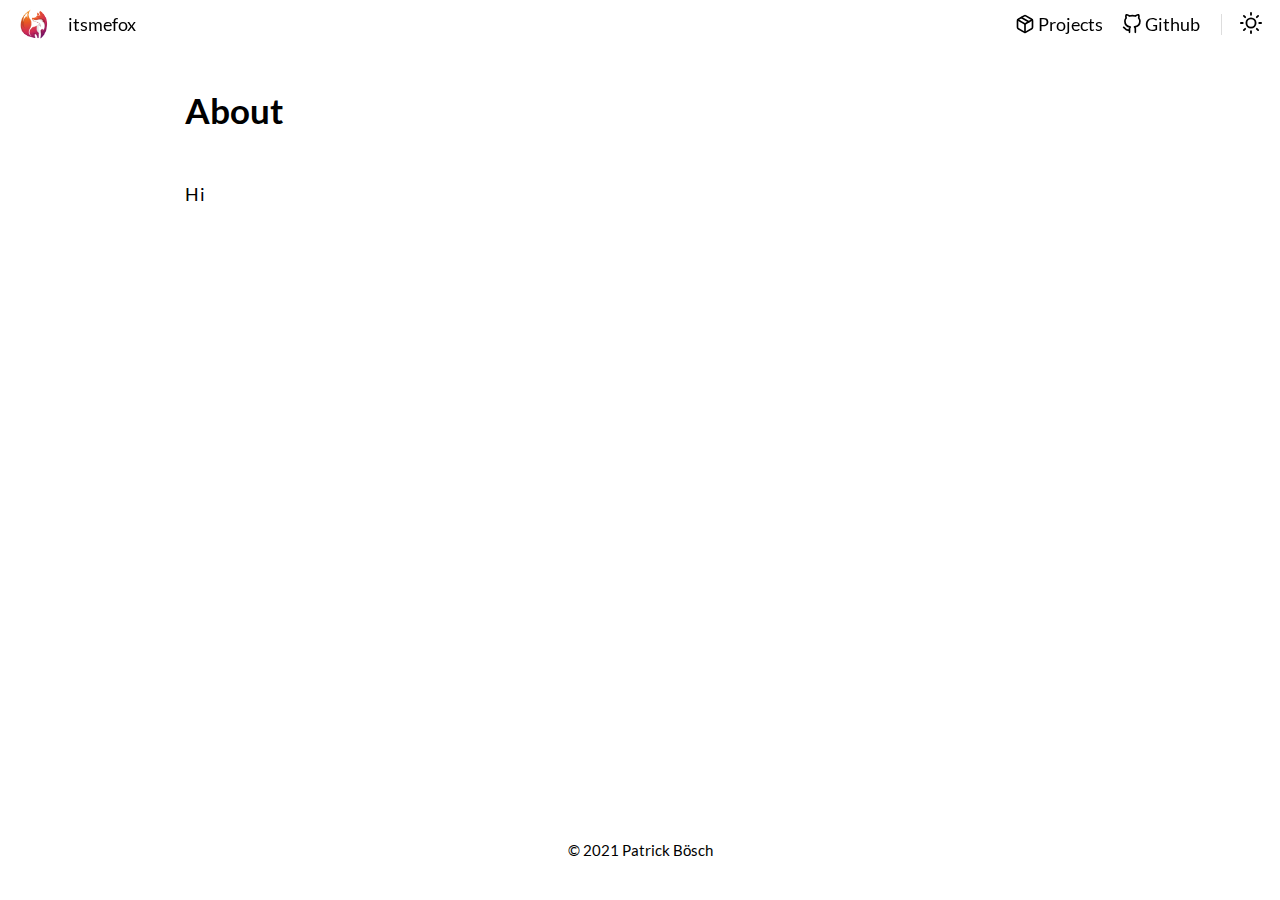
==== about/index.html @ 6ab4ac35 "deploy: 19c33e70506d70c63f6522d2e89b8535538677b7" ====
<!doctype html><html lang=en><head>
<meta charset=utf-8>
<meta name=viewport content="width=device-width,initial-scale=1">
<style>:root{--accent-color:#d92066}</style>
<title>About</title>
<meta name=description content="Software Design Lead">
<meta name=keywords content="itsmefox">
<meta property="og:url" content="https://itsmefox.io/about/">
<meta property="og:type" content="website">
<meta property="og:title" content="About">
<meta property="og:description" content="Software Design Lead">
<meta property="og:image" content="/images/itsmefox.png">
<meta name=twitter:card content="summary_large_image">
<meta name=twitter:title content="About">
<meta name=twitter:description content="Software Design Lead">
<meta property="twitter:domain" content="https://itsmefox.io/about/">
<meta property="twitter:url" content="https://itsmefox.io/about/">
<meta name=twitter:image content="/images/itsmefox.png">
<link rel=canonical href=https://itsmefox.io/about/>
<link rel=stylesheet type=text/css href=/css/normalize.min.css media=print onload="this.media='all'">
<link rel=stylesheet type=text/css href=/css/main.css>
<link disabled id=dark-theme rel=stylesheet href=/css/dark.css>
<script src=/js/svg-injector.min.js></script>
<script src=/js/feather-icons.min.js></script>
<script src=/js/main.js></script>
</head>
<body>
<script type=text/javascript>setThemeByUserPref()</script><header class=header>
<nav class=header-nav>
<div class=avatar>
<a href=https://itsmefox.io/>
<img src=/images/itsmefox.png alt=avatar>
</a>
</div>
<div class=nav-title>
<a class=nav-brand href=https://itsmefox.io/>itsmefox</a>
</div>
<div class=nav-links>
<div class=nav-link>
<a href=/projects/><span data-feather=package></span> Projects </a>
</div>
<div class=nav-link>
<a href=https://github.com/itsmefox><span data-feather=github></span> Github </a>
</div>
<span class=nav-icons-divider></span>
<div class="nav-link dark-theme-toggle">
<a>
<span id=theme-toggle-icon data-feather=moon></span>
</a>
</div>
<div class=nav-link id=hamburger-menu-toggle>
<a>
<span data-feather=menu></span>
</a>
</div>
<ul class="nav-hamburger-list visibility-hidden">
<li class=nav-item>
<a href=/projects/><span data-feather=package></span> Projects </a>
</li>
<li class=nav-item>
<a href=https://github.com/itsmefox><span data-feather=github></span> Github </a>
</li>
<li class="nav-item dark-theme-toggle">
<a>
<span id=theme-toggle-icon data-feather=moon></span>
</a>
</li>
</ul>
</div>
</nav>
</header>
<main id=content>
<div class="post container">
<div class=post-header-section>
<h1>About</h1>
</div>
<div class=post-content>
<p>
<p>Hi</p>
</p>
</div>
</div>
</main><footer class=footer>
<span>&copy; 2021 Patrick Bösch</span>
</footer>
</body>
</html>
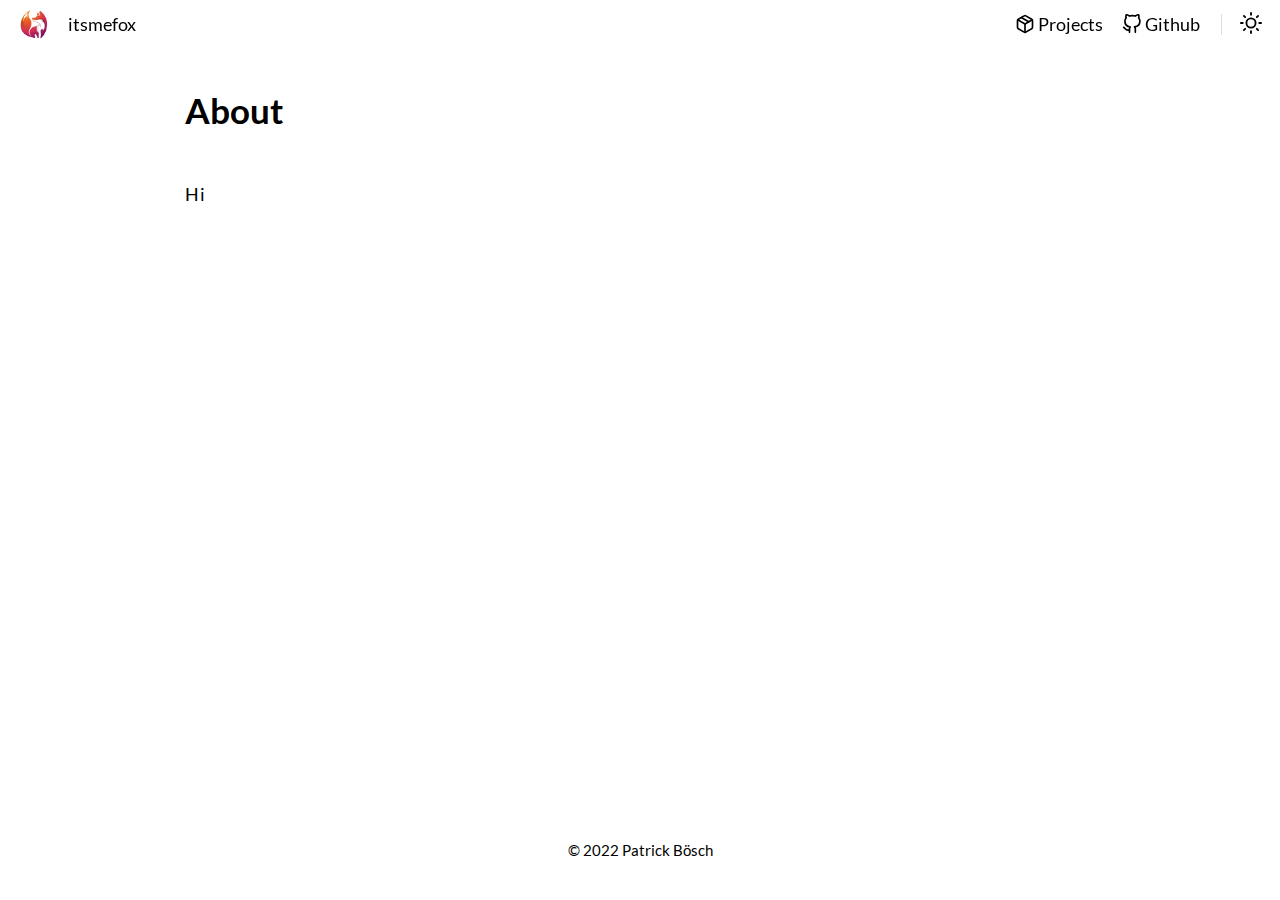
==== commit 5ad630f8: "deploy: e0e02eacddfc971283c1a0f9043c10a2a2fa49d6" ====
--- a/about/index.html
+++ b/about/index.html
@@ -81,7 +81,7 @@
 </div>
 </div>
 </main><footer class=footer>
-<span>&copy; 2021 Patrick Bösch</span>
+<span>&copy; 2022 Patrick Bösch</span>
 </footer>
 </body>
 </html>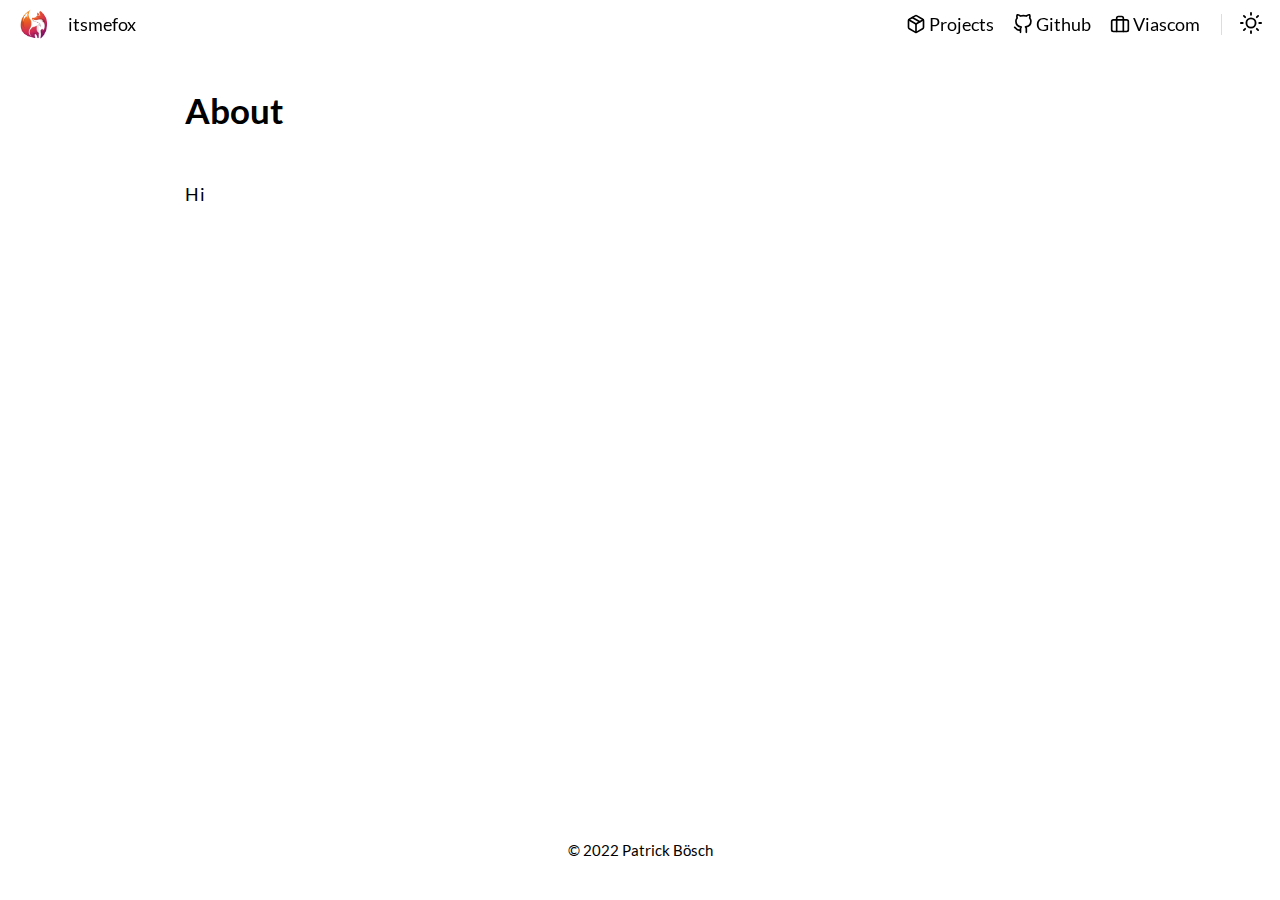
==== commit 9231fa74: "deploy: 90f31fb5db11e3eacc33b519093df6f135e82ea9" ====
--- a/about/index.html
+++ b/about/index.html
@@ -3,16 +3,16 @@
 <meta name=viewport content="width=device-width,initial-scale=1">
 <style>:root{--accent-color:#d92066}</style>
 <title>About</title>
-<meta name=description content="Software Design Lead">
+<meta name=description content="Partner & Software Engineer at Viascom">
 <meta name=keywords content="itsmefox">
 <meta property="og:url" content="https://itsmefox.io/about/">
 <meta property="og:type" content="website">
 <meta property="og:title" content="About">
-<meta property="og:description" content="Software Design Lead">
+<meta property="og:description" content="Partner & Software Engineer at Viascom">
 <meta property="og:image" content="/images/itsmefox.png">
 <meta name=twitter:card content="summary_large_image">
 <meta name=twitter:title content="About">
-<meta name=twitter:description content="Software Design Lead">
+<meta name=twitter:description content="Partner & Software Engineer at Viascom">
 <meta property="twitter:domain" content="https://itsmefox.io/about/">
 <meta property="twitter:url" content="https://itsmefox.io/about/">
 <meta name=twitter:image content="/images/itsmefox.png">
@@ -42,6 +42,9 @@
 <div class=nav-link>
 <a href=https://github.com/itsmefox><span data-feather=github></span> Github </a>
 </div>
+<div class=nav-link>
+<a href=https://viascom.io><span data-feather=briefcase></span> Viascom </a>
+</div>
 <span class=nav-icons-divider></span>
 <div class="nav-link dark-theme-toggle">
 <a>
@@ -59,6 +62,9 @@
 </li>
 <li class=nav-item>
 <a href=https://github.com/itsmefox><span data-feather=github></span> Github </a>
+</li>
+<li class=nav-item>
+<a href=https://viascom.io><span data-feather=briefcase></span> Viascom </a>
 </li>
 <li class="nav-item dark-theme-toggle">
 <a>
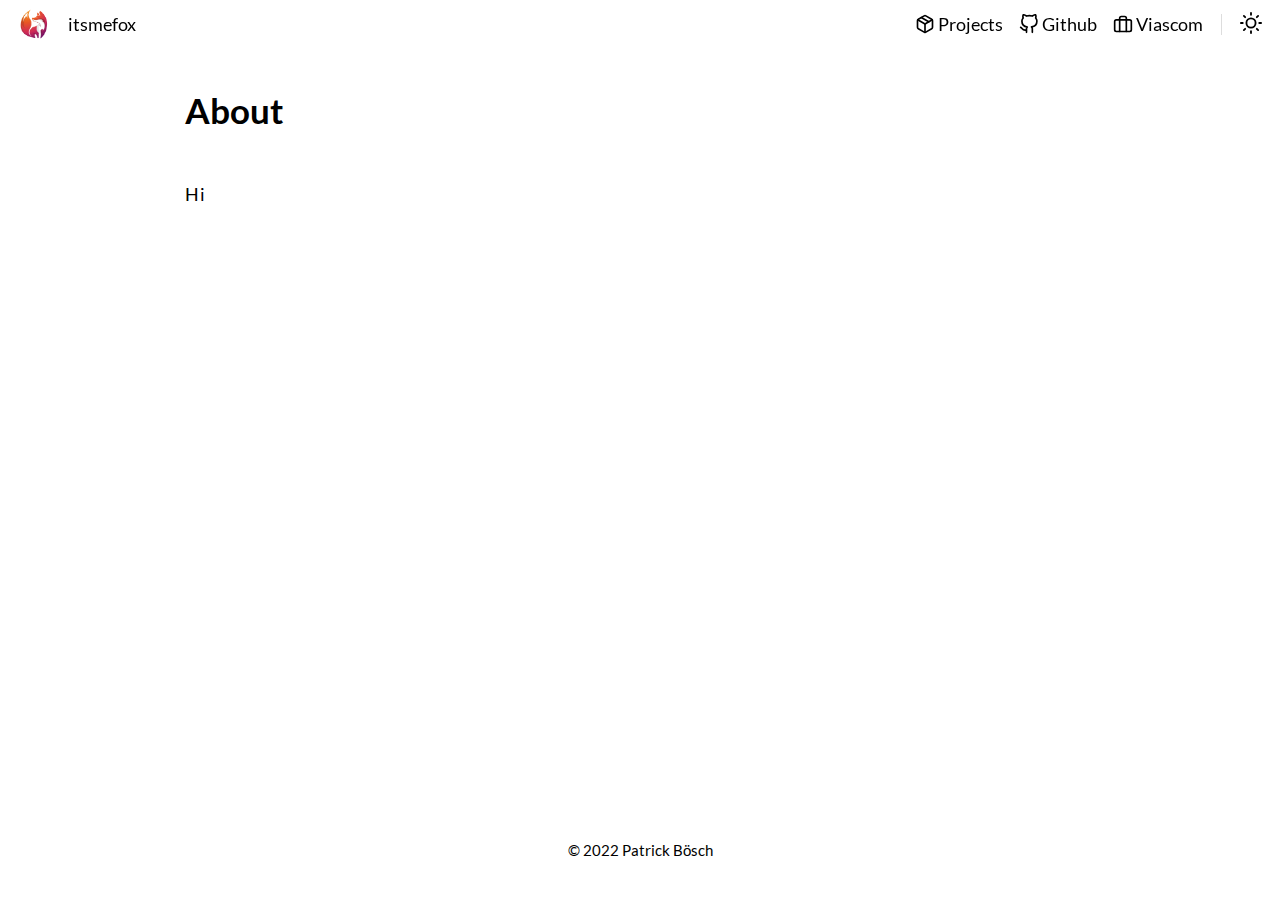
==== commit 1ca12252: "deploy: 03a2d807df7bf63c30b343682b8f4780d92808c8" ====
--- a/about/index.html
+++ b/about/index.html
@@ -1,93 +1,3 @@
-<!doctype html><html lang=en><head>
-<meta charset=utf-8>
-<meta name=viewport content="width=device-width,initial-scale=1">
-<style>:root{--accent-color:#d92066}</style>
-<title>About</title>
-<meta name=description content="Partner & Software Engineer at Viascom">
-<meta name=keywords content="itsmefox">
-<meta property="og:url" content="https://itsmefox.io/about/">
-<meta property="og:type" content="website">
-<meta property="og:title" content="About">
-<meta property="og:description" content="Partner & Software Engineer at Viascom">
-<meta property="og:image" content="/images/itsmefox.png">
-<meta name=twitter:card content="summary_large_image">
-<meta name=twitter:title content="About">
-<meta name=twitter:description content="Partner & Software Engineer at Viascom">
-<meta property="twitter:domain" content="https://itsmefox.io/about/">
-<meta property="twitter:url" content="https://itsmefox.io/about/">
-<meta name=twitter:image content="/images/itsmefox.png">
-<link rel=canonical href=https://itsmefox.io/about/>
-<link rel=stylesheet type=text/css href=/css/normalize.min.css media=print onload="this.media='all'">
-<link rel=stylesheet type=text/css href=/css/main.css>
-<link disabled id=dark-theme rel=stylesheet href=/css/dark.css>
-<script src=/js/svg-injector.min.js></script>
+<!doctype html><html lang=en><head><meta charset=utf-8><meta name=viewport content="width=device-width,initial-scale=1"><style>:root{--accent-color:#d92066}</style><title>About</title><meta name=description content="Partner & Software Engineer at Viascom"><meta name=keywords content="itsmefox"><meta property="og:url" content="https://itsmefox.io/about/"><meta property="og:type" content="website"><meta property="og:title" content="About"><meta property="og:description" content="Partner & Software Engineer at Viascom"><meta property="og:image" content="/images/itsmefox.png"><meta name=twitter:card content="summary_large_image"><meta name=twitter:title content="About"><meta name=twitter:description content="Partner & Software Engineer at Viascom"><meta property="twitter:domain" content="https://itsmefox.io/about/"><meta property="twitter:url" content="https://itsmefox.io/about/"><meta name=twitter:image content="/images/itsmefox.png"><link rel=canonical href=https://itsmefox.io/about/><link rel=stylesheet type=text/css href=/css/normalize.min.css media=print onload='this.media="all"'><link rel=stylesheet type=text/css href=/css/main.css><link disabled id=dark-theme rel=stylesheet href=/css/dark.css><script src=/js/svg-injector.min.js></script>
 <script src=/js/feather-icons.min.js></script>
-<script src=/js/main.js></script>
-</head>
-<body>
-<script type=text/javascript>setThemeByUserPref()</script><header class=header>
-<nav class=header-nav>
-<div class=avatar>
-<a href=https://itsmefox.io/>
-<img src=/images/itsmefox.png alt=avatar>
-</a>
-</div>
-<div class=nav-title>
-<a class=nav-brand href=https://itsmefox.io/>itsmefox</a>
-</div>
-<div class=nav-links>
-<div class=nav-link>
-<a href=/projects/><span data-feather=package></span> Projects </a>
-</div>
-<div class=nav-link>
-<a href=https://github.com/itsmefox><span data-feather=github></span> Github </a>
-</div>
-<div class=nav-link>
-<a href=https://viascom.io><span data-feather=briefcase></span> Viascom </a>
-</div>
-<span class=nav-icons-divider></span>
-<div class="nav-link dark-theme-toggle">
-<a>
-<span id=theme-toggle-icon data-feather=moon></span>
-</a>
-</div>
-<div class=nav-link id=hamburger-menu-toggle>
-<a>
-<span data-feather=menu></span>
-</a>
-</div>
-<ul class="nav-hamburger-list visibility-hidden">
-<li class=nav-item>
-<a href=/projects/><span data-feather=package></span> Projects </a>
-</li>
-<li class=nav-item>
-<a href=https://github.com/itsmefox><span data-feather=github></span> Github </a>
-</li>
-<li class=nav-item>
-<a href=https://viascom.io><span data-feather=briefcase></span> Viascom </a>
-</li>
-<li class="nav-item dark-theme-toggle">
-<a>
-<span id=theme-toggle-icon data-feather=moon></span>
-</a>
-</li>
-</ul>
-</div>
-</nav>
-</header>
-<main id=content>
-<div class="post container">
-<div class=post-header-section>
-<h1>About</h1>
-</div>
-<div class=post-content>
-<p>
-<p>Hi</p>
-</p>
-</div>
-</div>
-</main><footer class=footer>
-<span>&copy; 2022 Patrick Bösch</span>
-</footer>
-</body>
-</html>+<script src=/js/main.js></script></head><body><script type=text/javascript>setThemeByUserPref()</script><header class=header><nav class=header-nav><div class=avatar><a href=https://itsmefox.io/><img src=/images/itsmefox.png alt=avatar></a></div><div class=nav-title><a class=nav-brand href=https://itsmefox.io/>itsmefox</a></div><div class=nav-links><div class=nav-link><a href=/projects/><span data-feather=package></span> Projects</a></div><div class=nav-link><a href=https://github.com/itsmefox><span data-feather=github></span> Github</a></div><div class=nav-link><a href=https://viascom.io><span data-feather=briefcase></span> Viascom</a></div><span class=nav-icons-divider></span><div class="nav-link dark-theme-toggle"><a><span id=theme-toggle-icon data-feather=moon></span></a></div><div class=nav-link id=hamburger-menu-toggle><a><span data-feather=menu></span></a></div><ul class="nav-hamburger-list visibility-hidden"><li class=nav-item><a href=/projects/><span data-feather=package></span> Projects</a></li><li class=nav-item><a href=https://github.com/itsmefox><span data-feather=github></span> Github</a></li><li class=nav-item><a href=https://viascom.io><span data-feather=briefcase></span> Viascom</a></li><li class="nav-item dark-theme-toggle"><a><span id=theme-toggle-icon data-feather=moon></span></a></li></ul></div></nav></header><main id=content><div class="post container"><div class=post-header-section><h1>About</h1></div><div class=post-content><p><p>Hi</p></p></div></div></main><footer class=footer><span>&copy; 2022 Patrick Bösch</span></footer></body></html>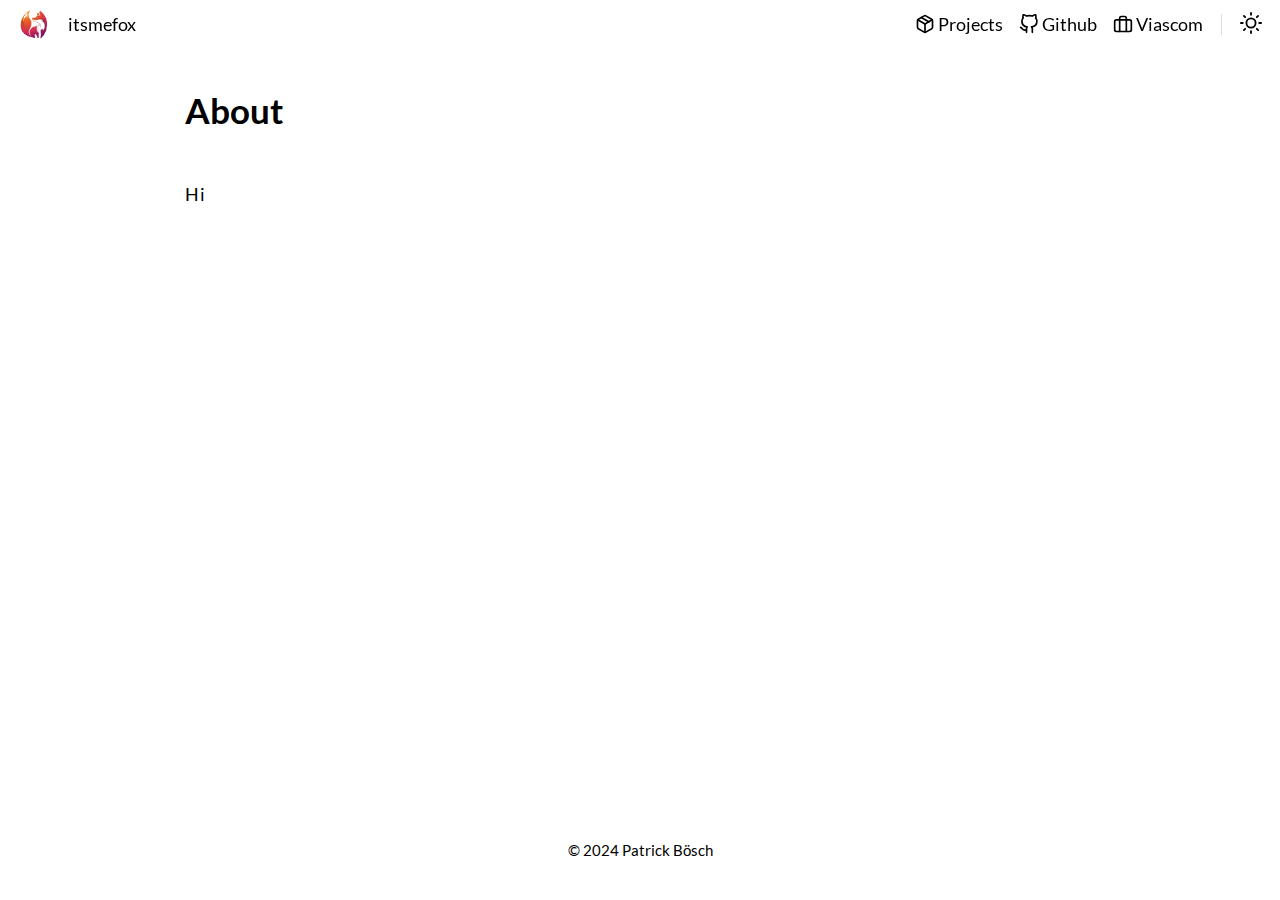
==== commit 2702ddfa: "deploy: 7e887056197a34bca5f0538734d8ff7de567c226" ====
--- a/about/index.html
+++ b/about/index.html
@@ -1,3 +1,2 @@
-<!doctype html><html lang=en><head><meta charset=utf-8><meta name=viewport content="width=device-width,initial-scale=1"><style>:root{--accent-color:#d92066}</style><title>About</title><meta name=description content="Partner & Software Engineer at Viascom"><meta name=keywords content="itsmefox"><meta property="og:url" content="https://itsmefox.io/about/"><meta property="og:type" content="website"><meta property="og:title" content="About"><meta property="og:description" content="Partner & Software Engineer at Viascom"><meta property="og:image" content="/images/itsmefox.png"><meta name=twitter:card content="summary_large_image"><meta name=twitter:title content="About"><meta name=twitter:description content="Partner & Software Engineer at Viascom"><meta property="twitter:domain" content="https://itsmefox.io/about/"><meta property="twitter:url" content="https://itsmefox.io/about/"><meta name=twitter:image content="/images/itsmefox.png"><link rel=canonical href=https://itsmefox.io/about/><link rel=stylesheet type=text/css href=/css/normalize.min.css media=print onload='this.media="all"'><link rel=stylesheet type=text/css href=/css/main.css><link disabled id=dark-theme rel=stylesheet href=/css/dark.css><script src=/js/svg-injector.min.js></script>
-<script src=/js/feather-icons.min.js></script>
-<script src=/js/main.js></script></head><body><script type=text/javascript>setThemeByUserPref()</script><header class=header><nav class=header-nav><div class=avatar><a href=https://itsmefox.io/><img src=/images/itsmefox.png alt=avatar></a></div><div class=nav-title><a class=nav-brand href=https://itsmefox.io/>itsmefox</a></div><div class=nav-links><div class=nav-link><a href=/projects/><span data-feather=package></span> Projects</a></div><div class=nav-link><a href=https://github.com/itsmefox><span data-feather=github></span> Github</a></div><div class=nav-link><a href=https://viascom.io><span data-feather=briefcase></span> Viascom</a></div><span class=nav-icons-divider></span><div class="nav-link dark-theme-toggle"><a><span id=theme-toggle-icon data-feather=moon></span></a></div><div class=nav-link id=hamburger-menu-toggle><a><span data-feather=menu></span></a></div><ul class="nav-hamburger-list visibility-hidden"><li class=nav-item><a href=/projects/><span data-feather=package></span> Projects</a></li><li class=nav-item><a href=https://github.com/itsmefox><span data-feather=github></span> Github</a></li><li class=nav-item><a href=https://viascom.io><span data-feather=briefcase></span> Viascom</a></li><li class="nav-item dark-theme-toggle"><a><span id=theme-toggle-icon data-feather=moon></span></a></li></ul></div></nav></header><main id=content><div class="post container"><div class=post-header-section><h1>About</h1></div><div class=post-content><p><p>Hi</p></p></div></div></main><footer class=footer><span>&copy; 2022 Patrick Bösch</span></footer></body></html>+<!doctype html><html lang=en><head><meta charset=utf-8><meta name=viewport content="width=device-width,initial-scale=1"><style>:root{--accent-color:#d92066}</style><title>About</title>
+<meta name=description content="Partner & Software Engineer at Viascom"><meta name=keywords content='itsmefox'><meta property="og:url" content="https://itsmefox.io/about/"><meta property="og:type" content="website"><meta property="og:title" content="About"><meta property="og:description" content="Partner & Software Engineer at Viascom"><meta property="og:image" content="/images/itsmefox.png"><meta name=twitter:card content="summary_large_image"><meta name=twitter:title content="About"><meta name=twitter:description content="Partner & Software Engineer at Viascom"><meta property="twitter:domain" content="https://itsmefox.io/about/"><meta property="twitter:url" content="https://itsmefox.io/about/"><meta name=twitter:image content="/images/itsmefox.png"><link rel=canonical href=https://itsmefox.io/about/><link rel=stylesheet type=text/css href=/css/normalize.min.css media=print onload='this.media="all"'><link rel=stylesheet type=text/css href=/css/main.css><link disabled id=dark-theme rel=stylesheet href=/css/dark.css><script src=/js/svg-injector.min.js></script><script src=/js/feather-icons.min.js></script><script src=/js/main.js></script></head><body><script type=text/javascript>setThemeByUserPref()</script><header class=header><nav class=header-nav><div class=avatar><a href=https://itsmefox.io/><img src=/images/itsmefox.png alt=avatar></a></div><div class=nav-title><a class=nav-brand href=https://itsmefox.io/>itsmefox</a></div><div class=nav-links><div class=nav-link><a href=/projects/><span data-feather=package></span> Projects</a></div><div class=nav-link><a href=https://github.com/itsmefox><span data-feather=github></span> Github</a></div><div class=nav-link><a href=https://viascom.io><span data-feather=briefcase></span> Viascom</a></div><span class=nav-icons-divider></span><div class="nav-link dark-theme-toggle"><a><span id=theme-toggle-icon data-feather=moon></span></a></div><div class=nav-link id=hamburger-menu-toggle><a><span data-feather=menu></span></a></div><ul class="nav-hamburger-list visibility-hidden"><li class=nav-item><a href=/projects/><span data-feather=package></span> Projects</a></li><li class=nav-item><a href=https://github.com/itsmefox><span data-feather=github></span> Github</a></li><li class=nav-item><a href=https://viascom.io><span data-feather=briefcase></span> Viascom</a></li><li class="nav-item dark-theme-toggle"><a><span id=theme-toggle-icon data-feather=moon></span></a></li></ul></div></nav></header><main id=content><div class="post container"><div class=post-header-section><h1>About</h1></div><div class=post-content><p><p>Hi</p></p></div></div></main><footer class=footer><span>&copy; 2024 Patrick Bösch</span></footer></body></html>